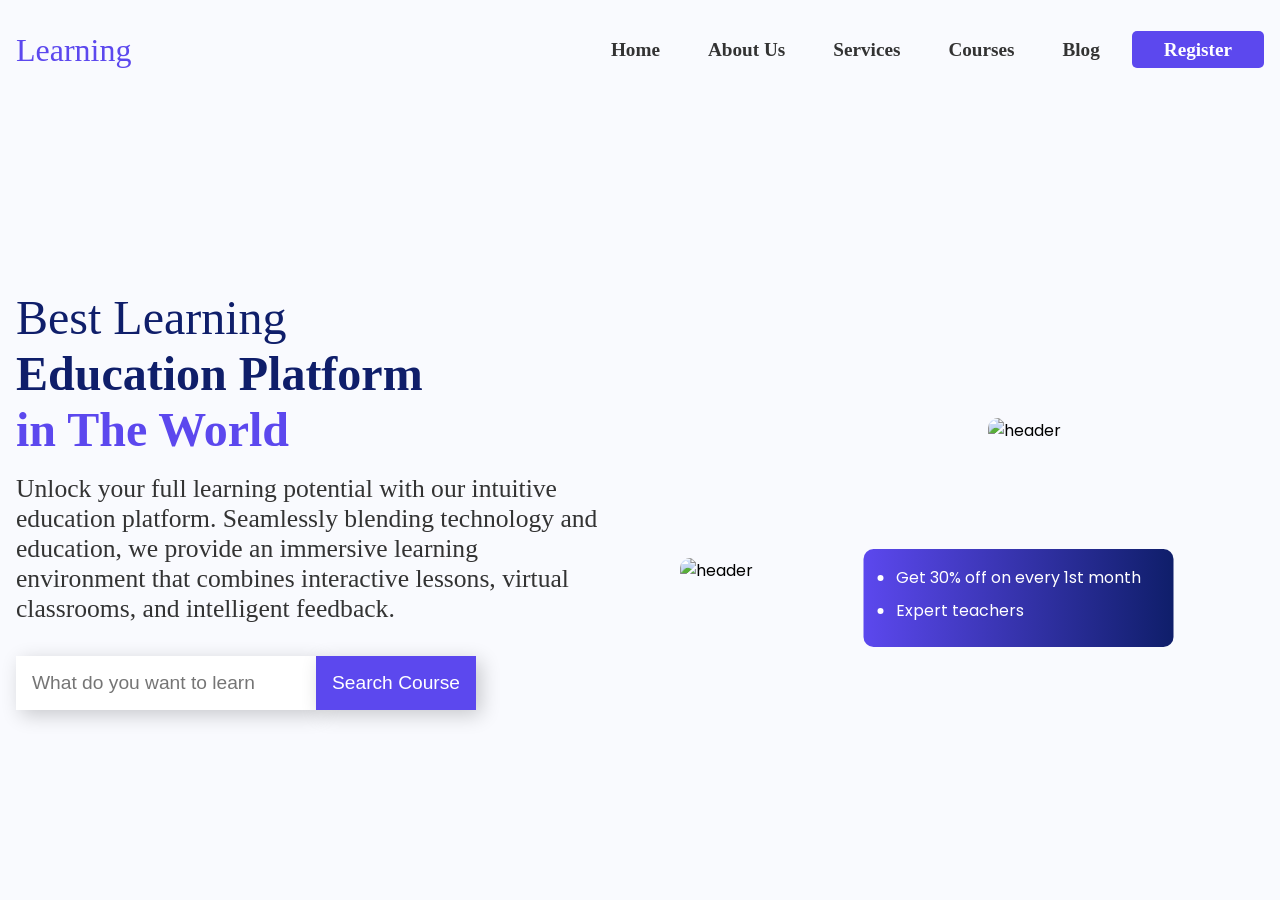
==== index.html @ 5de71c76 "Update and rename Landing.html to index.html" ====
<!DOCTYPE html>
<html lang="en">
  <head>
    <meta charset="UTF-8" />
    <meta http-equiv="X-UA-Compatible" content="IE=edge" />
    <meta name="viewport" content="width=device-width, initial-scale=1.0" />
    <link rel="stylesheet" href="Lastyle.css" />
    <title>Web Design Mastery | Learning Landing Page</title>
  </head>
  <body>
    <nav>
      <div class="nav__logo"><a href="#">Learning</a></div>
      <ul class="nav__links">
        <li class="link"><a href="#">Home</a></li>
        <li class="link"><a href="#">About Us</a></li>
        <li class="link"><a href="#">Services</a></li>
        <li class="link"><a href="#">Courses</a></li>
        <li class="link"><a href="#">Blog</a></li>
        <li class="link"><a href="#" class="nav__btn">Register</a></li>
      </ul>
    </nav>
    <section class="container">
      <div class="content__container">
        <h1>
          Best Learning<br />
          <span class="heading__1">Education Platform</span><br />
          <span class="heading__2">in The World</span>
        </h1>
        <p>Unlock your full learning potential with our intuitive education platform. Seamlessly blending technology and education, we provide an immersive learning environment that combines interactive lessons, virtual classrooms, and intelligent feedback.</p>
        
        <form>
          <input type="text" placeholder="What do you want to learn" />
          <button type="submit">Search Course</button>
        </form>
      </div>
      <div class="image__container">
        <img src="C:\Users\acer\OneDrive\Pictures\learn boy.jpeg" alt="header" />
        <img src="C:\Users\acer\OneDrive\Pictures\learn.webp" alt="header" />
        <div class="image__content">
          <ul>
            <li>Get 30% off on every 1st month</li>
            <li>Expert teachers</li>
          </ul>
        </div>
      </div>
    </section>
  </body>
</html>
---- Lastyle.css ----
@import url("https://fonts.googleapis.com/css2?family=Poppins:wght@400;500;600;700&display=swap");

:root {
  --primary-color: #5c48ee;
  --primary-color-dark: #0f1e6a;
  --secondary-color: #f9fafe;
  --text-color: #333333;
  --white: #ffffff;
  --max-width: 1400px;
}

* {
  padding: 0;
  margin: 0;
  box-sizing: border-box;
}

body {
  font-family: "Poppins", sans-serif;
  background-color: var(--secondary-color);
}

nav {
  max-width: var(--max-width);
  margin: auto;
  padding: 1rem;
  height: 100px;
  display: flex;
  align-items: center;
  justify-content: space-between;
  font-family: Georgia, 'Times New Roman', Times, serif;
}

.nav__logo a {
  font-size: 2rem;
  font-weight: 500;
  color: var(--primary-color);
  text-decoration: none;
  transition: 0.3s;
}

.nav__links {
  list-style: none;
  display: flex;
  align-items: center;
  gap: 1rem;
}

.link a {
  padding: 0.5rem 1rem;
  font-size: 1.2rem;
  font-weight: 600;
  color: var(--text-color);
  text-decoration: none;
  transition: 0.3s;
}

.link a:hover {
  color: var(--primary-color);
}

.link .nav__btn {
  padding: 0.5rem 2rem;
  color: var(--white) !important;
  background-color: var(--primary-color);
  border-radius: 5px;
}

.link .nav__btn:hover {
  background-color: var(--primary-color-dark);
}

.container {
  max-width: var(--max-width);
  margin: auto;
  padding: 1rem;
  min-height: calc(100vh - 100px);
  display: grid;
  grid-template-columns: repeat(2, 1fr);
  gap: 5rem;
}

.content__container {
  display: flex;
  flex-direction: column;
  justify-content: center;
}

.content__container h1 {
  font-size: 3rem;
  font-weight: 400;
  line-height: 3.5rem;
  color: var(--primary-color-dark);
  margin-bottom: 1rem;
  font-family: Georgia, 'Times New Roman', Times, serif;
}

.heading__1 {
  font-weight: 700;
  font-family: Georgia, 'Times New Roman', Times, serif;
}

.heading__2 {
  font-weight: 700;
  color: var(--primary-color);
}

.content__container p {
  font-size: 1.6rem;
  color: var(--text-color);
  margin-bottom: 2rem;
  font-family: Cambria, Cochin, Georgia, Times, 'Times New Roman', serif;
}

.content__container form {
  display: flex;
  align-items: center;
}

.content__container input {
  width: 100%;
  max-width: 300px;
  padding: 1rem;
  font-size: 1.2rem;
  outline: none;
  border: none;
  box-shadow: 5px 5px 20px rgba(0, 0, 0, 0.2);
}

.content__container button {
  width: fit-content;
  padding: 1rem;
  font-size: 1.2rem;
  white-space: nowrap;
  background-color: var(--primary-color);
  color: var(--white);
  outline: none;
  border: none;
  box-shadow: 5px 5px 20px rgba(0, 0, 0, 0.2);
  transition: 0.3s;
  cursor: pointer;
}

.content__container button:hover {
  background-color: var(--primary-color-dark);
}

.image__container {
  position: relative;
  display: grid;
  grid-template-columns: repeat(2, 1fr);
  gap: 2rem;
  place-content: center;
}

.image__container img {
  width: 100%;
  max-width: 300px;
  margin: auto;
  border-radius: 10px;
}

.image__container img:nth-child(1) {
  transform: translateY(70px);
}

.image__container img:nth-child(2) {
  transform: translateY(-70px);
}

.image__content {
  position: absolute;
  width: 100%;
  max-width: 310px;
  left: 50%;
  top: 50%;
  transform: translate(-35%, 50%);
  background: linear-gradient(
    to right,
    var(--primary-color),
    var(--primary-color-dark)
  );
  color: var(--white);
  padding: 1rem 2rem;
  border-radius: 10px;
}

.image__content li {
  margin-bottom: 0.5rem;
}

@media (width < 900px) {
  .link a:not(.nav__btn) {
    display: none;
  }

  .container {
    grid-template-columns: repeat(1, 1fr);
  }

  .content__container {
    text-align: center;
  }

  .content__container form {
    margin-right: auto;
    margin-left: auto;
  }

  .image__container {
    grid-area: 1/1/2/2;
  }

  .image__container img {
    transform: translateY(0) !important;
  }
}
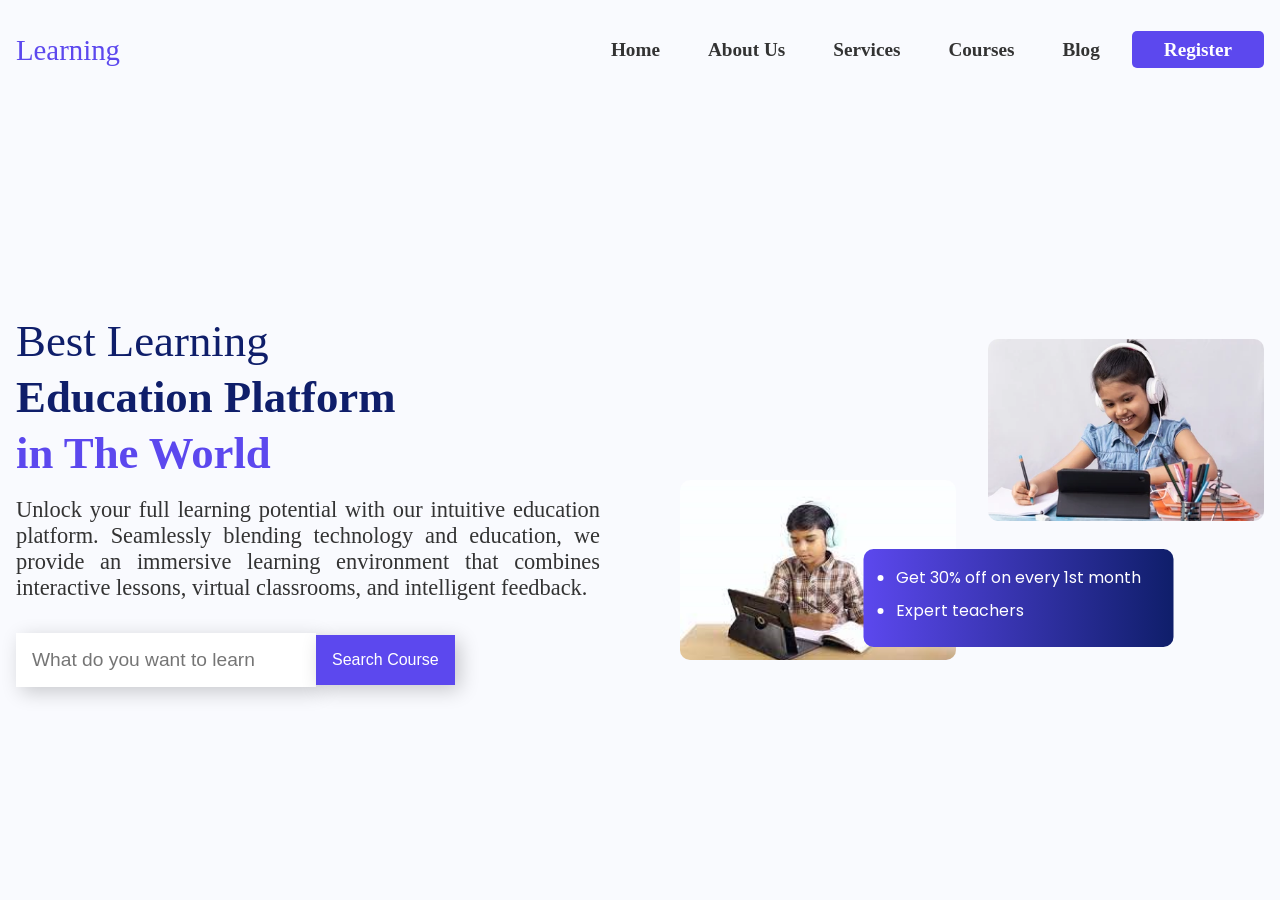
==== commit 8b380a56: "Add files via upload" ====
--- a/index.html
+++ b/index.html
@@ -4,7 +4,7 @@
     <meta charset="UTF-8" />
     <meta http-equiv="X-UA-Compatible" content="IE=edge" />
     <meta name="viewport" content="width=device-width, initial-scale=1.0" />
-    <link rel="stylesheet" href="Lastyle.css" />
+    <link rel="stylesheet" href="index.css" />
     <title>Web Design Mastery | Learning Landing Page</title>
   </head>
   <body>
@@ -34,8 +34,8 @@
         </form>
       </div>
       <div class="image__container">
-        <img src="C:\Users\acer\OneDrive\Pictures\learn boy.jpeg" alt="header" />
-        <img src="C:\Users\acer\OneDrive\Pictures\learn.webp" alt="header" />
+        <img src="La boy.png" alt="header" />
+        <img src="La girl.png" alt="header" />
         <div class="image__content">
           <ul>
             <li>Get 30% off on every 1st month</li>
@@ -45,4 +45,4 @@
       </div>
     </section>
   </body>
-</html>
+</html>
--- a/index.css
+++ b/index.css
@@ -0,0 +1,219 @@
+@import url("https://fonts.googleapis.com/css2?family=Poppins:wght@400;500;600;700&display=swap");
+
+:root {
+  --primary-color: #5c48ee;
+  --primary-color-dark: #0f1e6a;
+  --secondary-color: #f9fafe;
+  --text-color: #333333;
+  --white: #ffffff;
+  --max-width: 1400px;
+}
+
+* {
+  padding: 0;
+  margin: 0;
+  box-sizing: border-box;
+}
+
+body {
+  font-family: "Poppins", sans-serif;
+  background-color: var(--secondary-color);
+}
+
+nav {
+  max-width: var(--max-width);
+  margin: auto;
+  padding: 1rem;
+  height: 100px;
+  display: flex;
+  align-items: center;
+  justify-content: space-between;
+  font-family: Georgia, 'Times New Roman', Times, serif;
+}
+
+.nav__logo a {
+  font-size: 1.8rem;
+  font-weight: 500;
+  color: var(--primary-color);
+  text-decoration: none;
+  transition: 0.3s;
+}
+
+.nav__links {
+  list-style: none;
+  display: flex;
+  align-items: center;
+  gap: 1rem;
+}
+
+.link a {
+  padding: 0.5rem 1rem;
+  font-size: 1.2rem;
+  font-weight: 600;
+  color: var(--text-color);
+  text-decoration: none;
+  transition: 0.3s;
+}
+
+.link a:hover {
+  color: var(--primary-color);
+}
+
+.link .nav__btn {
+  padding: 0.5rem 2rem;
+  color: var(--white) !important;
+  background-color: var(--primary-color);
+  border-radius: 5px;
+}
+
+.link .nav__btn:hover {
+  background-color: var(--primary-color-dark);
+}
+
+.container {
+  max-width: var(--max-width);
+  margin: auto;
+  padding: 1rem;
+  min-height: calc(100vh - 100px);
+  display: grid;
+  grid-template-columns: repeat(2, 1fr);
+  gap: 5rem;
+}
+
+.content__container {
+  display: flex;
+  flex-direction: column;
+  justify-content: center;
+}
+
+.content__container h1 {
+  font-size: 2.8rem;
+  font-weight: 400;
+  line-height: 3.5rem;
+  color: var(--primary-color-dark);
+  margin-bottom: 1rem;
+  font-family: Georgia, 'Times New Roman', Times, serif;
+}
+
+.heading__1 {
+  font-weight: 700;
+  font-family: Georgia, 'Times New Roman', Times, serif;
+}
+
+.heading__2 {
+  font-weight: 700;
+  color: var(--primary-color);
+}
+
+.content__container p {
+  font-size: 1.4rem;
+  color: var(--text-color);
+  margin-bottom: 2rem;
+  font-family: Cambria, Cochin, Georgia, Times, 'Times New Roman', serif;
+  justify-content: baseline;
+  text-align: justify;
+}
+
+.content__container form {
+  display: flex;
+  align-items: center;
+}
+
+.content__container input {
+  width: 100%;
+  max-width: 300px;
+  padding: 1rem;
+  font-size: 1.2rem;
+  outline: none;
+  border: none;
+  box-shadow: 5px 5px 20px rgba(0, 0, 0, 0.2);
+}
+
+.content__container button {
+  width: fit-content;
+  padding: 1rem;
+  font-size: 1rem;
+  white-space: nowrap;
+  background-color: var(--primary-color);
+  color: var(--white);
+  outline: none;
+  border: none;
+  box-shadow: 5px 5px 20px rgba(0, 0, 0, 0.2);
+  transition: 0.3s;
+  cursor: pointer;
+}
+
+.content__container button:hover {
+  background-color: var(--primary-color-dark);
+}
+
+.image__container {
+  position: relative;
+  display: grid;
+  grid-template-columns: repeat(2, 1fr);
+  gap: 2rem;
+  place-content: center;
+}
+
+.image__container img {
+  width: 100%;
+  max-width: 300px;
+  margin: auto;
+  border-radius: 10px;
+}
+
+.image__container img:nth-child(1) {
+  transform: translateY(70px);
+}
+
+.image__container img:nth-child(2) {
+  transform: translateY(-70px);
+}
+
+.image__content {
+  position: absolute;
+  width: 100%;
+  max-width: 310px;
+  left: 50%;
+  top: 50%;
+  transform: translate(-35%, 50%);
+  background: linear-gradient(
+    to right,
+    var(--primary-color),
+    var(--primary-color-dark)
+  );
+  color: var(--white);
+  padding: 1rem 2rem;
+  border-radius: 10px;
+}
+
+.image__content li {
+  margin-bottom: 0.5rem;
+}
+
+@media (width < 900px) {
+  .link a:not(.nav__btn) {
+    display: none;
+  }
+
+  .container {
+    grid-template-columns: repeat(1, 1fr);
+  }
+
+  .content__container {
+    text-align: center;
+  }
+
+  .content__container form {
+    margin-right: auto;
+    margin-left: auto;
+  }
+
+  .image__container {
+    grid-area: 1/1/2/2;
+  }
+
+  .image__container img {
+    transform: translateY(0) !important;
+  }
+}
